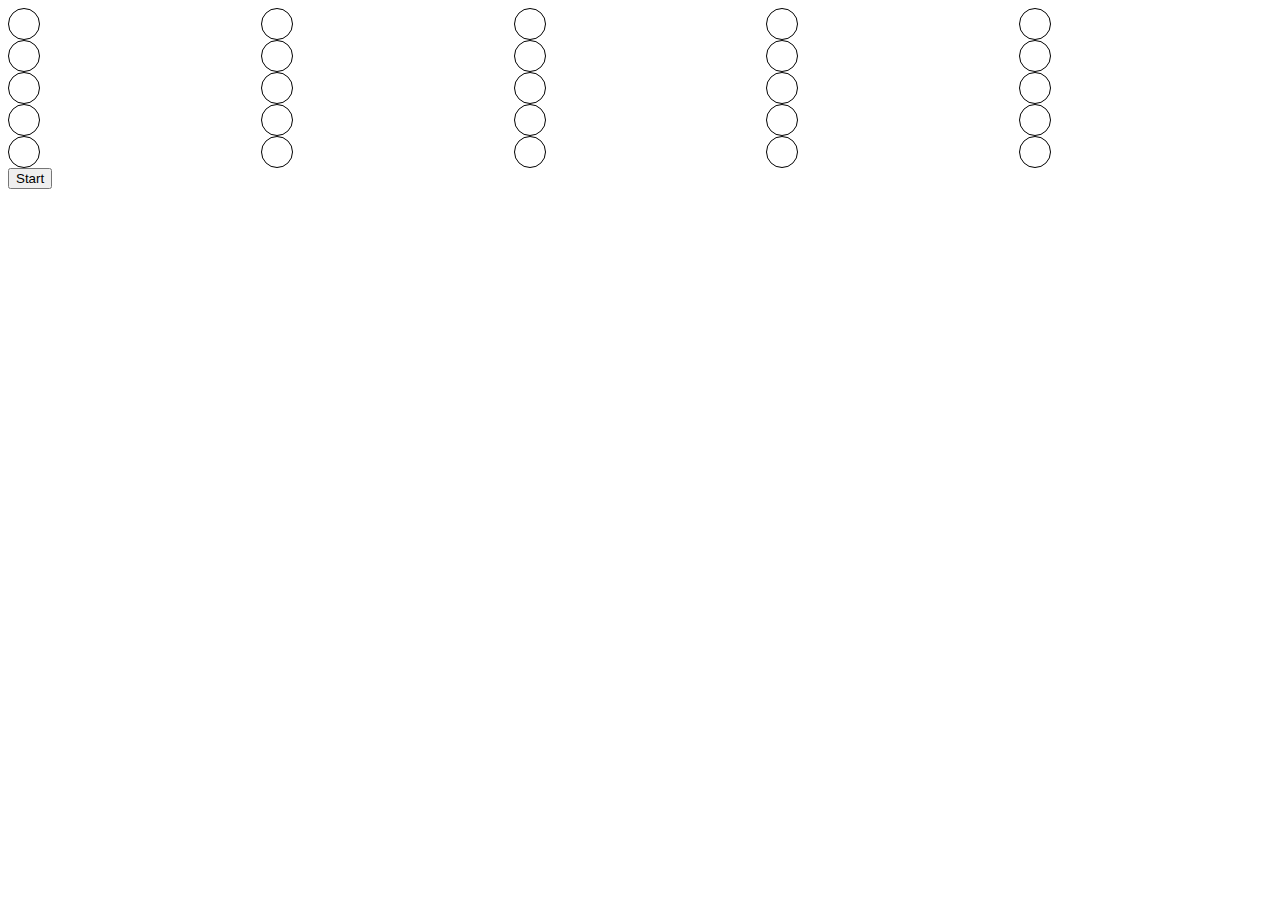
==== index.html @ 8485b278 "Finished, sort of" ====
<!DOCTYPE html>
<html lang="en">
  <head>
    <meta charset="UTF-8" />
    <meta name="viewport" content="width=device-width, initial-scale=1.0" />
    <title>Hit the light</title>
    <link rel="stylesheet" href="styles.css" />
  </head>
  <body>
    <div id="app"></div>

    <script>
      let myInterval = 0;
      let points = 0;
      let selectedLampIndex = null;

      function updateView() {
        let html = `
        <div id="result"></div>
        <div class="allLamps">
            <div id="lamp-0" onclick="selectLamp(${0})"></div>
            <div id="lamp-1" onclick="selectLamp(${1})"></div>
            <div id="lamp-2" onclick="selectLamp(${2})"></div>
            <div id="lamp-3" onclick="selectLamp(${3})"></div>
            <div id="lamp-4" onclick="selectLamp(${4})"></div>
            <div id="lamp-5" onclick="selectLamp(${5})"></div>
            <div id="lamp-6" onclick="selectLamp(${6})"></div>
            <div id="lamp-7" onclick="selectLamp(${7})"></div>
            <div id="lamp-8" onclick="selectLamp(${8})"></div>
            <div id="lamp-9" onclick="selectLamp(${9})"></div>
            <div id="lamp-10" onclick="selectLamp(${10})"></div>
            <div id="lamp-11" onclick="selectLamp(${11})"></div>
            <div id="lamp-12" onclick="selectLamp(${12})"></div>
            <div id="lamp-13" onclick="selectLamp(${13})"></div>
            <div id="lamp-14" onclick="selectLamp(${14})"></div>
            <div id="lamp-15" onclick="selectLamp(${15})"></div>
            <div id="lamp-16" onclick="selectLamp(${16})"></div>
            <div id="lamp-17" onclick="selectLamp(${17})"></div>
            <div id="lamp-18" onclick="selectLamp(${18})"></div>
            <div id="lamp-19" onclick="selectLamp(${19})"></div>
            <div id="lamp-20" onclick="selectLamp(${20})"></div>
            <div id="lamp-21" onclick="selectLamp(${21})"></div>
            <div id="lamp-22" onclick="selectLamp(${22})"></div>
            <div id="lamp-23" onclick="selectLamp(${23})"></div>
            <div id="lamp-24" onclick="selectLamp(${24})"></div>
        </div>
        <button onclick="start()">Start</button>
        `;
        document.getElementById("app").innerHTML = html;
        // Prøve med for loop for å lage div'ene?
      }

      function start() {
          points = 0;
          selectedLampIndex = null;
          gameActive = true;
          document.getElementById('result').innerHTML = `Points: ${points}`;
        
        if(myInterval) clearInterval(myInterval);
        myInterval = setInterval(selectRandomLamp, 1500);

      }

      function selectRandomLamp() {
        if (selectedLampIndex !== null) {
          document
            .getElementById(`lamp-${selectedLampIndex}`)
            .classList.remove("lightOn");
        }
        selectedLampIndex = Math.floor(Math.random() * 25);
        let selectedLamp = document.getElementById(`lamp-${selectedLampIndex}`);
        selectedLamp.classList.add('lightOn');

        console.log("selected Lamp Index", selectedLampIndex);
      }

      function selectLamp(clicked) {
        if (!gameActive) return;
        if (clicked == selectedLampIndex) {
          points++;
          document.getElementById("result").innerHTML = `Points: ${points}`;
        } else {
          points--;
          document.getElementById("result").innerHTML = `Points: ${points}`;
        }
        if (points == 10) {
          stopGame("You win!");
        } else if (points <= -1) {
          stopGame("You lose");
        }
      }

      function stopGame(message) {
        gameActive = false;
        clearInterval(myInterval);
        document.getElementById(
          "result"
        ).innerHTML = `${message} Points: ${points}`;
      }

      updateView();
    </script>
  </body>
</html>
---- styles.css ----
.allLamps{
    display: grid;
    grid-template-columns: repeat(5, 1fr);
    /* gap: 70px;
    /* justify-content: center;
    align-items: center; */
}

.allLamps div{
/* width: 100px;
height:100px; */
width: 30px;
height:30px;
background-color: white;
border: 1px solid black;
border-radius: 50px;
}

.lightOn {
background-color: rgb(255, 149, 0);
box-shadow: 0 0 20px 5px rgba(255, 166, 0, 0.833); /* Glow effect */
animation: blink 1s infinite alternate; /* Blinking effect */
}
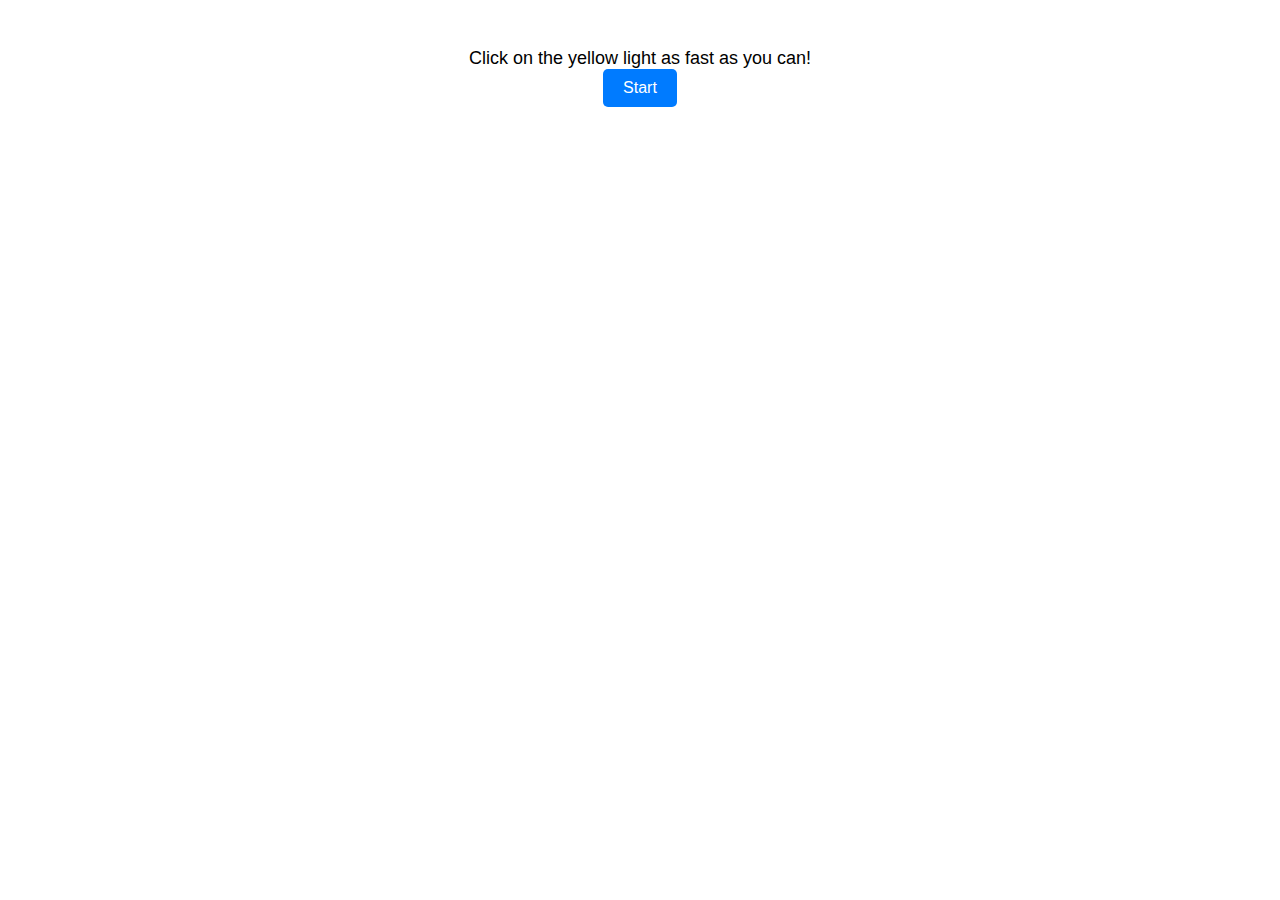
==== commit 54e2dd72: "New version" ====
--- a/index.html
+++ b/index.html
@@ -3,102 +3,92 @@
   <head>
     <meta charset="UTF-8" />
     <meta name="viewport" content="width=device-width, initial-scale=1.0" />
-    <title>Hit the light</title>
+    <title>Document</title>
     <link rel="stylesheet" href="styles.css" />
   </head>
   <body>
     <div id="app"></div>
 
     <script>
-      let myInterval = 0;
+      let targetCircle = '';
+      let gameMessage = "";
       let points = 0;
-      let selectedLampIndex = null;
+
+      let totalTime = 0;
+      let startTime = 0;
+      let finishTime = 0;
+      let spentMilliseconds = 0;
+      let spentSeconds = 0;
 
       function updateView() {
         let html = `
-        <div id="result"></div>
-        <div class="allLamps">
-            <div id="lamp-0" onclick="selectLamp(${0})"></div>
-            <div id="lamp-1" onclick="selectLamp(${1})"></div>
-            <div id="lamp-2" onclick="selectLamp(${2})"></div>
-            <div id="lamp-3" onclick="selectLamp(${3})"></div>
-            <div id="lamp-4" onclick="selectLamp(${4})"></div>
-            <div id="lamp-5" onclick="selectLamp(${5})"></div>
-            <div id="lamp-6" onclick="selectLamp(${6})"></div>
-            <div id="lamp-7" onclick="selectLamp(${7})"></div>
-            <div id="lamp-8" onclick="selectLamp(${8})"></div>
-            <div id="lamp-9" onclick="selectLamp(${9})"></div>
-            <div id="lamp-10" onclick="selectLamp(${10})"></div>
-            <div id="lamp-11" onclick="selectLamp(${11})"></div>
-            <div id="lamp-12" onclick="selectLamp(${12})"></div>
-            <div id="lamp-13" onclick="selectLamp(${13})"></div>
-            <div id="lamp-14" onclick="selectLamp(${14})"></div>
-            <div id="lamp-15" onclick="selectLamp(${15})"></div>
-            <div id="lamp-16" onclick="selectLamp(${16})"></div>
-            <div id="lamp-17" onclick="selectLamp(${17})"></div>
-            <div id="lamp-18" onclick="selectLamp(${18})"></div>
-            <div id="lamp-19" onclick="selectLamp(${19})"></div>
-            <div id="lamp-20" onclick="selectLamp(${20})"></div>
-            <div id="lamp-21" onclick="selectLamp(${21})"></div>
-            <div id="lamp-22" onclick="selectLamp(${22})"></div>
-            <div id="lamp-23" onclick="selectLamp(${23})"></div>
-            <div id="lamp-24" onclick="selectLamp(${24})"></div>
-        </div>
-        <button onclick="start()">Start</button>
-        `;
+                <div class="allLamps">
+                  ${targetCircle}
+                  <div class="textWindow">
+                      ${gameMessage}
+                  </div>
+                  </div> `;
         document.getElementById("app").innerHTML = html;
-        // Prøve med for loop for å lage div'ene?
       }
 
-      function start() {
-          points = 0;
-          selectedLampIndex = null;
-          gameActive = true;
-          document.getElementById('result').innerHTML = `Points: ${points}`;
-        
-        if(myInterval) clearInterval(myInterval);
-        myInterval = setInterval(selectRandomLamp, 1500);
-
+      function startScreen() {
+        gameMessage = "Click on the yellow light as fast as you can!";
+        let startScreen = `
+              <div class="textWindow">
+                ${gameMessage}
+                  </div>
+                  <button onclick="startGame()">Start</button>`;
+        document.getElementById("app").innerHTML = startScreen;
       }
 
-      function selectRandomLamp() {
-        if (selectedLampIndex !== null) {
-          document
-            .getElementById(`lamp-${selectedLampIndex}`)
-            .classList.remove("lightOn");
-        }
-        selectedLampIndex = Math.floor(Math.random() * 25);
-        let selectedLamp = document.getElementById(`lamp-${selectedLampIndex}`);
-        selectedLamp.classList.add('lightOn');
-
-        console.log("selected Lamp Index", selectedLampIndex);
-      }
-
-      function selectLamp(clicked) {
-        if (!gameActive) return;
-        if (clicked == selectedLampIndex) {
-          points++;
-          document.getElementById("result").innerHTML = `Points: ${points}`;
-        } else {
-          points--;
-          document.getElementById("result").innerHTML = `Points: ${points}`;
-        }
-        if (points == 10) {
-          stopGame("You win!");
-        } else if (points <= -1) {
-          stopGame("You lose");
+      function yellowCircle() {
+        targetCircle = '';
+        let randomNumber = Math.floor(Math.random() * 24);
+        for (let i = 0; i < 24; i++) {
+          if (randomNumber === i) {
+            targetCircle += `<div class="lightOn" onclick="rightAnswer()"></div>`;
+          } else {
+            targetCircle += `<div class="lightOff" onclick="wrongAnswer()"></div>`;
+          }
         }
       }
 
-      function stopGame(message) {
-        gameActive = false;
-        clearInterval(myInterval);
-        document.getElementById(
-          "result"
-        ).innerHTML = `${message} Points: ${points}`;
+      function startGame() {
+        targetCircle = '';
+        startTime = new Date().getTime();
+        yellowCircle();
+        updateView();
       }
 
-      updateView();
+      function wrongAnswer() {
+        finishTime = new Date().getTime();
+        spentMilliseconds = Math.floor(finishTime - startTime);
+        spentSeconds = spentMilliseconds / 1000;
+        gameMessage = /*HTML*/`
+              <div class="textWindow">
+                  Feil lys, du brukte ${spentSeconds} sekunder
+                          <button onclick="startScreen()">Restart</button>
+                          </div>
+                  </div>
+                  `;
+        updateView();
+      }
+
+      function rightAnswer() {
+        finishTime = new Date().getTime();
+        spentMilliseconds = Math.floor(finishTime - startTime);
+        spentSeconds = spentMilliseconds / 1000;
+        gameMessage = /*HTML*/ `
+              <div class="textWindow">
+                  Fuck yeah,du brukte ${spentSeconds} sekunder!
+                  <div class="startBtn">
+                          <button onclick="startScreen()">Restart</button>
+                          </div>
+                  </div>`;
+        updateView();
+      }
+
+      startScreen();
     </script>
   </body>
 </html>
--- a/styles.css
+++ b/styles.css
@@ -1,3 +1,11 @@
+#app {
+    max-width: 600px;
+    margin: 0 auto;
+    padding: 20px;
+    text-align: center;
+    font-family: 'Arial', sans-serif;
+  }
+  
 .allLamps{
     display: grid;
     grid-template-columns: repeat(5, 1fr);
@@ -9,15 +17,41 @@
 .allLamps div{
 /* width: 100px;
 height:100px; */
-width: 30px;
-height:30px;
+width: 100px;
+height:100px;
 background-color: white;
 border: 1px solid black;
 border-radius: 50px;
 }
 
+.textWindow {
+    margin-top: 20px;
+    font-size: 18px;
+    text-align: center;
+    font-family: 'Arial', sans-serif;
+    color: black;
+  }
+
 .lightOn {
-background-color: rgb(255, 149, 0);
-box-shadow: 0 0 20px 5px rgba(255, 166, 0, 0.833); /* Glow effect */
-animation: blink 1s infinite alternate; /* Blinking effect */
-}+background-color:yellow;
+box-shadow: 0 0 20px 5px rgba(255, 166, 0, 0.833);
+animation: blink 1s infinite alternate;
+}
+
+.lightOff {
+    background-color: black;
+}
+
+button {
+    padding: 10px 20px;
+    background-color: #007bff;
+    color: white;
+    border: none;
+    border-radius: 5px;
+    font-size: 16px;
+    cursor: pointer;
+    transition: background-color 0.3s ease;}
+
+    button:hover {
+        background-color: #0056b3;
+      }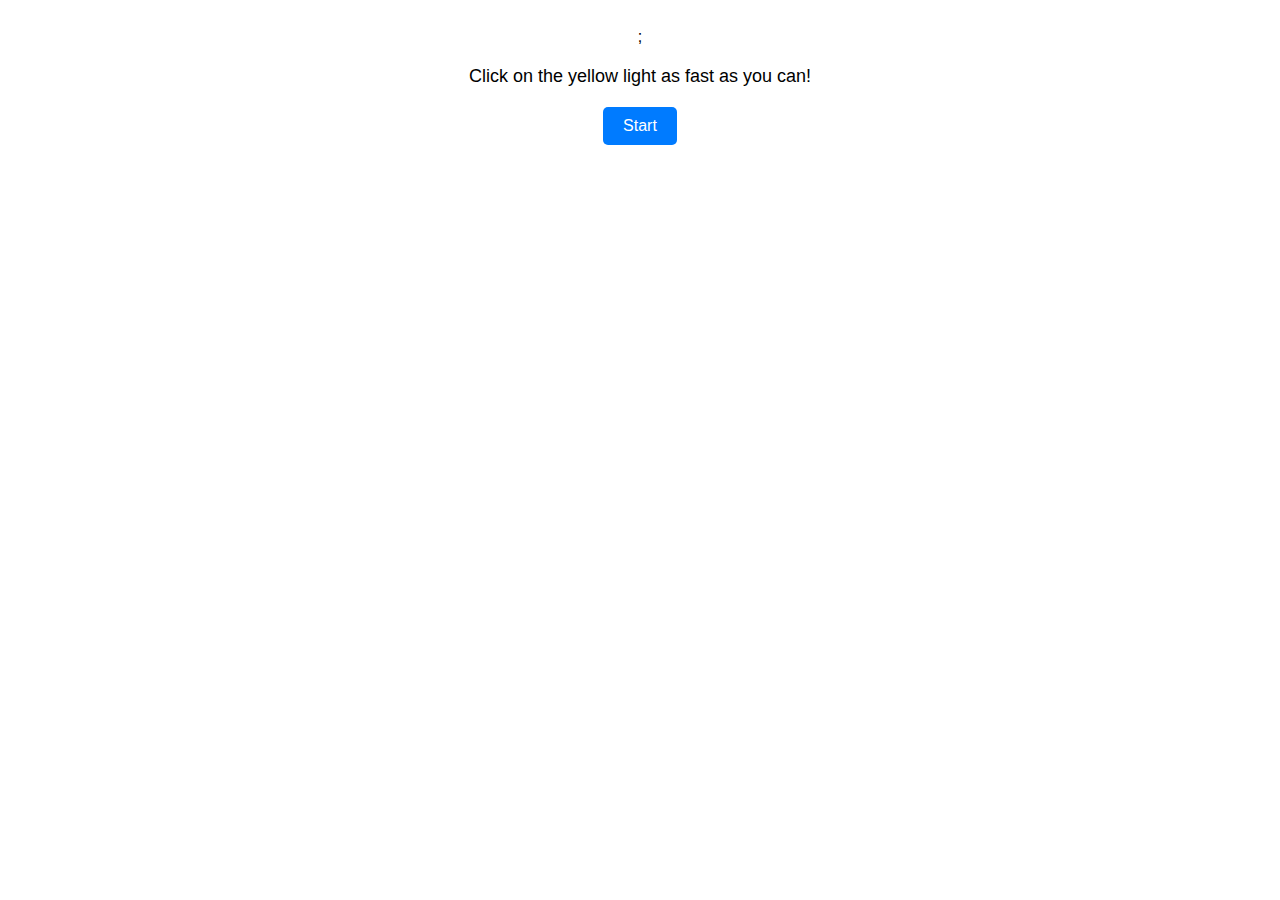
==== commit 7a17ec7e: "Update index.html" ====
--- a/index.html
+++ b/index.html
@@ -7,10 +7,11 @@
     <link rel="stylesheet" href="styles.css" />
   </head>
   <body>
+    <body onload="startScreen()">
     <div id="app"></div>
 
     <script>
-      let targetCircle = '';
+      let targetCircle = "";
       let gameMessage = "";
       let points = 0;
 
@@ -24,47 +25,48 @@
         let html = `
                 <div class="allLamps">
                   ${targetCircle}
+                  </div> ;
                   <div class="textWindow">
                       ${gameMessage}
-                  </div>
-                  </div> `;
+                  </div>`;
         document.getElementById("app").innerHTML = html;
       }
-
-      function startScreen() {
-        gameMessage = "Click on the yellow light as fast as you can!";
-        let startScreen = `
-              <div class="textWindow">
-                ${gameMessage}
-                  </div>
-                  <button onclick="startGame()">Start</button>`;
-        document.getElementById("app").innerHTML = startScreen;
+        function startScreen() {
+        targetCircle = '';
+        gameMessage = `
+                <div>Click on the yellow light as fast as you can!</div>
+                <div class="textWindow"></div>
+                <button onclick="startGame()">Start</button>`;
+        updateView();
       }
 
       function yellowCircle() {
-        targetCircle = '';
-        let randomNumber = Math.floor(Math.random() * 24);
-        for (let i = 0; i < 24; i++) {
-          if (randomNumber === i) {
+        targetCircle = "";
+        let randomNumber = Math.floor(Math.random() * 25);
+        for (let i = 0; i < 25; i++) {
+          if (randomNumber == i) {
             targetCircle += `<div class="lightOn" onclick="rightAnswer()"></div>`;
           } else {
             targetCircle += `<div class="lightOff" onclick="wrongAnswer()"></div>`;
           }
         }
+        updateView();
       }
 
       function startGame() {
-        targetCircle = '';
+        gameMessage = '';
+        targetCircle = "";
         startTime = new Date().getTime();
         yellowCircle();
         updateView();
       }
 
       function wrongAnswer() {
+        // targetCircle = '';
         finishTime = new Date().getTime();
         spentMilliseconds = Math.floor(finishTime - startTime);
         spentSeconds = spentMilliseconds / 1000;
-        gameMessage = /*HTML*/`
+        gameMessage = /*HTML*/ `
               <div class="textWindow">
                   Feil lys, du brukte ${spentSeconds} sekunder
                           <button onclick="startScreen()">Restart</button>
@@ -75,13 +77,13 @@
       }
 
       function rightAnswer() {
+        // targetCircle = '';
         finishTime = new Date().getTime();
         spentMilliseconds = Math.floor(finishTime - startTime);
         spentSeconds = spentMilliseconds / 1000;
         gameMessage = /*HTML*/ `
               <div class="textWindow">
                   Fuck yeah,du brukte ${spentSeconds} sekunder!
-                  <div class="startBtn">
                           <button onclick="startScreen()">Restart</button>
                           </div>
                   </div>`;
